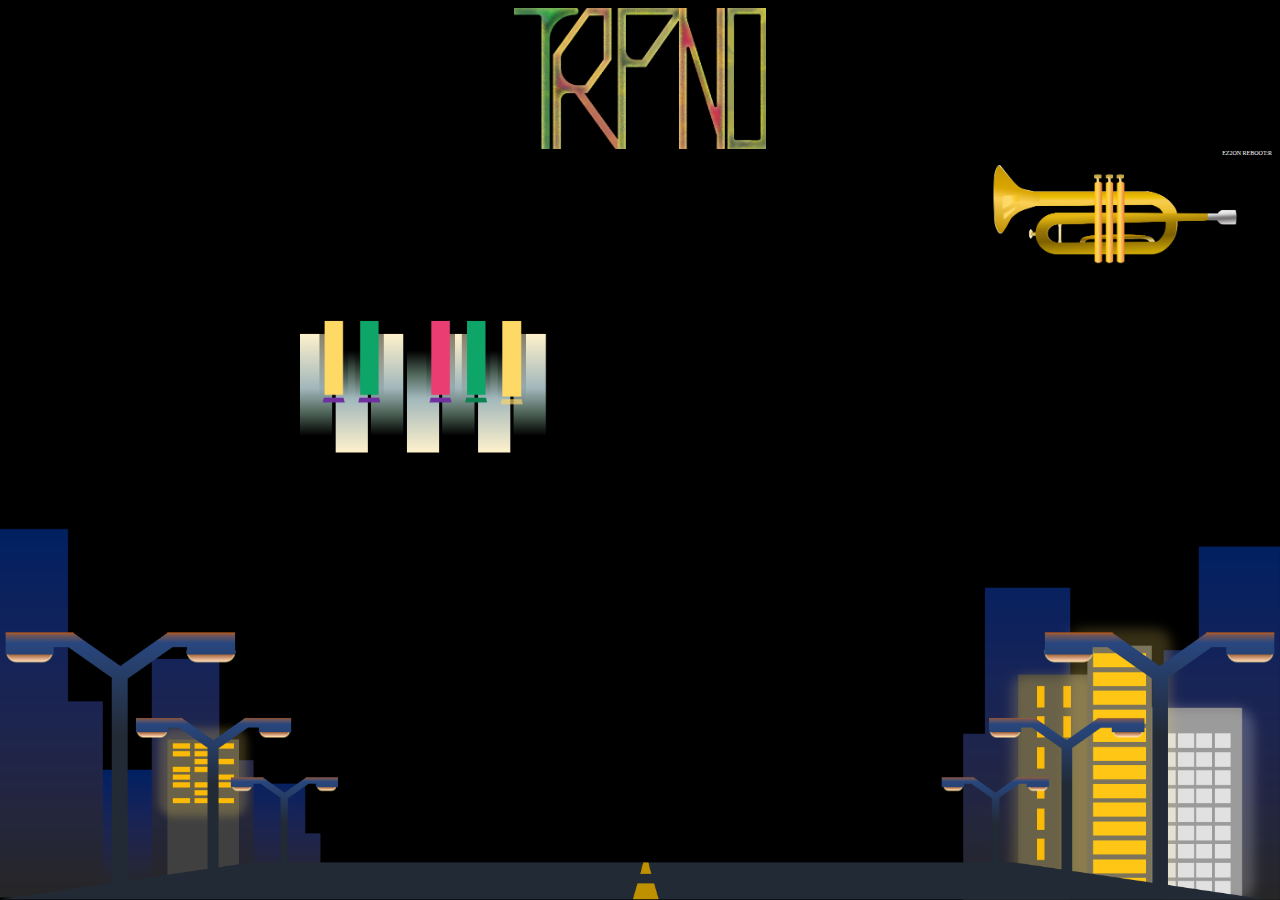
==== index.html @ f31abc59 "Add files via upload" ====
<!DOCTYPE html>
<html lang="ko">
<head>
    <meta charset="UTF-8">
    <meta http-equiv="X-UA-Compatible" content="IE=edge">
    <meta name="viewport" content="width=device-width, initial-scale=1.0">
    <title>TRPNO</title>
    <link rel="stylesheet" href="./styles.css">
    <style></style>
</head>
<body>
    <img class="trpno" src="./src/main/trpno.png">
    <p style="right:90%;font-size:3%;color:white;text-align:right;">EZ2ON REBOOT:R</p>
    <a href="./html/piano.html"><img class='icon'src="./src/piano/piano.png" style="left:23%; top:35%;"></a>
    <a href="./html/trumpet.html"><img class='icon'src='./src/trumpet/trumpet.png' style="left:77%;"></a>
    
    <noscript>페이지를 정상적으로 이용하려면 자바스크립트가 작동해야 합니다.</noscript>
    <img class="bg"  src="./src/main/bg.png" style="width:100%">
</body>
</html>
---- styles.css ----
body {
    background-color: black;
}

.trpno {
    width: 20%;
    margin: auto;
    display:block;
}
.icon {
    width: 20%;
    position:absolute;
}

.bg {
    position:fixed;
    width:100%;
    left:0;
    bottom:0;
    z-index:11;
}
div.inst {
    position:relative;
    top: 50px;
    height:auto;
    min-height:100%;
    width:100%;
    margin: auto;
    text-align:center;
}

div.tr {
    position:relative;
    top: 80px;
    width:2000px;
    margin: auto;
    text-align:center;
}

.tuto {
    position:fixed;
    width:100%;
    bottom:10%;
    z-index:20;
    text-align:center;
    color:white;
    font-size:5%;
}

audio {
    display:none;
}


.blackKey {
    position: absolute;
    top:0;
    width: 4%;
    z-index: 1;
}

.whiteKey {
    position: absolute;
    top:30px;
    width: 4.5%;
    z-index: 0;
}

@keyframes moveKey {
    20% {transform: translateY(50px);}
}

.moveKey {
    animation-duration:3s;
    animation-name: moveKey;
}

@keyframes moveHead {
    10% {transform: translateX(-50px);}
}

.moveHead {
    animation-duration:2s;
    animation-name: moveHead;
}

@keyframes moveValve {
    50% {transform: translateY(5px);}
}

.moveValve {
    animation-duration:2s;
    animation-name: moveValve;
}
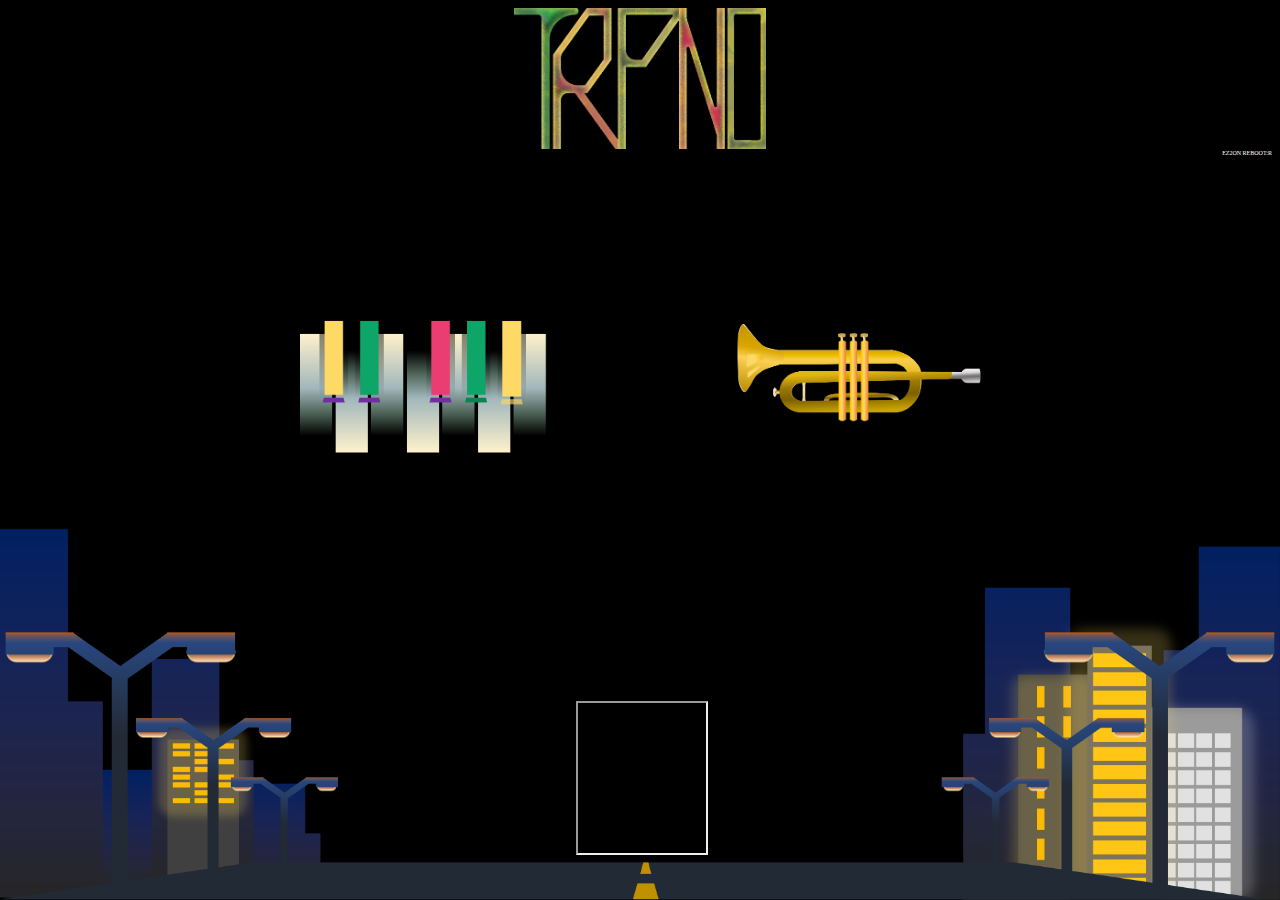
==== commit 4150daac: "Add files via upload" ====
--- a/index.html
+++ b/index.html
@@ -11,10 +11,14 @@
 <body>
     <img class="trpno" src="./src/main/trpno.png">
     <p style="right:90%;font-size:3%;color:white;text-align:right;">EZ2ON REBOOT:R</p>
+
+    <noscript>페이지를 정상적으로 이용하려면 자바스크립트가 작동해야 합니다.</noscript>
+
     <a href="./html/piano.html"><img class='icon'src="./src/piano/piano.png" style="left:23%; top:35%;"></a>
-    <a href="./html/trumpet.html"><img class='icon'src='./src/trumpet/trumpet.png' style="left:77%;"></a>
+    <a href="./html/trumpet.html"><img class='icon'src='./src/trumpet/trumpet.png' style="left:57%; top:35%;"></a>
     
-    <noscript>페이지를 정상적으로 이용하려면 자바스크립트가 작동해야 합니다.</noscript>
+    <iframe width="10%" height="auto" src="https://youtu.be/ty2jyqa-k1o" style="position:fixed;bottom:5%;left:45%;z-index:15;"></iframe>
+
     <img class="bg"  src="./src/main/bg.png" style="width:100%">
 </body>
 </html>--- a/styles.css
+++ b/styles.css
@@ -10,6 +10,7 @@
 .icon {
     width: 20%;
     position:absolute;
+    z-index:20;
 }
 
 .bg {
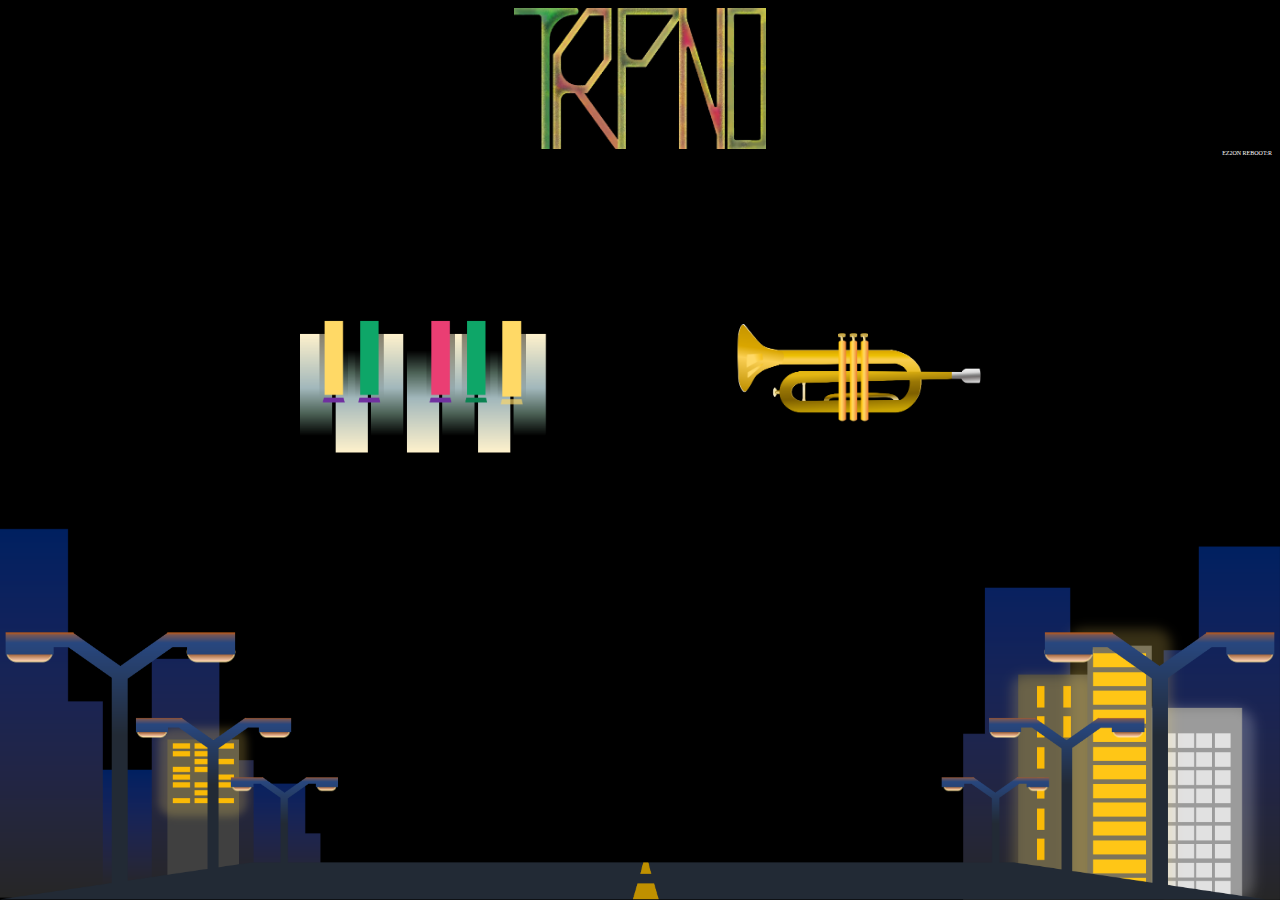
==== commit 405f8519: "Add files via upload" ====
--- a/index.html
+++ b/index.html
@@ -17,7 +17,8 @@
     <a href="./html/piano.html"><img class='icon'src="./src/piano/piano.png" style="left:23%; top:35%;"></a>
     <a href="./html/trumpet.html"><img class='icon'src='./src/trumpet/trumpet.png' style="left:57%; top:35%;"></a>
     
-    <iframe width="10%" height="auto" src="https://youtu.be/ty2jyqa-k1o" style="position:fixed;bottom:5%;left:45%;z-index:15;"></iframe>
+    <iframe width="40%" height="315" src="https://www.youtube.com/embed/ty2jyqa-k1o" title="YouTube video player" frameborder="0" allow="accelerometer; autoplay; clipboard-write; encrypted-media; gyroscope; picture-in-picture; web-share" allowfullscreen
+    style="position:fixed;bottom:5%;left:30%;z-index:14;"></iframe>
 
     <img class="bg"  src="./src/main/bg.png" style="width:100%">
 </body>
